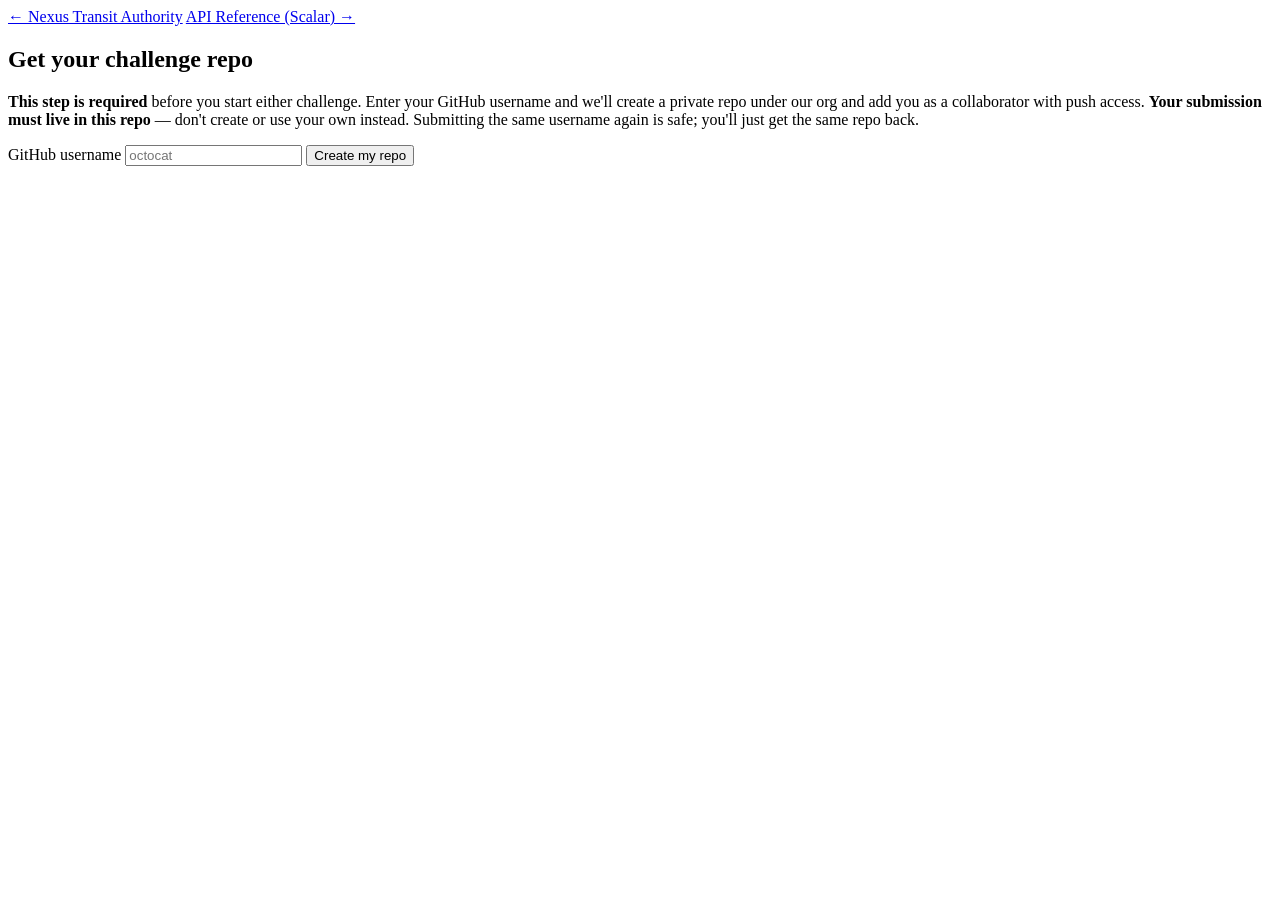
==== site/apply.html @ a9c8c715 "github creation" ====
<!doctype html>
<html lang="en">
<head>
<meta charset="utf-8">
<meta name="viewport" content="width=device-width, initial-scale=1">
<title>Get your challenge repo — Nexus Transit Authority</title>
<link rel="stylesheet" href="/style.css">
</head>
<body>
<header class="site-header">
  <a href="/" class="brand">← Nexus Transit Authority</a>
  <a href="/docs" class="docs-link">API Reference (Scalar) →</a>
</header>

<article class="markdown-body">
  <h1>Get your challenge repo</h1>
  <p>
    <strong>This step is required</strong> before you start either
    challenge. Enter your GitHub username and we'll create a private repo
    under our org and add you as a collaborator with push access.
    <strong>Your submission must live in this repo</strong> — don't create
    or use your own instead. Submitting the same username again is safe;
    you'll just get the same repo back.
  </p>

  <form id="apply-form" class="apply-form">
    <label for="githubUsername">GitHub username</label>
    <input id="githubUsername" name="githubUsername" type="text"
           placeholder="octocat" autocomplete="off" required>
    <button type="submit">Create my repo</button>
  </form>

  <p id="apply-result" class="apply-result" hidden></p>
</article>

<script>
  const form = document.getElementById("apply-form");
  const result = document.getElementById("apply-result");

  form.addEventListener("submit", async (event) => {
    event.preventDefault();
    const username = document.getElementById("githubUsername").value.trim();

    result.hidden = false;
    result.className = "apply-result";
    result.textContent = "Creating your repo…";

    try {
      const res = await fetch("/apply", {
        method: "POST",
        headers: { "Content-Type": "application/json" },
        body: JSON.stringify({ githubUsername: username }),
      });
      const data = await res.json();

      if (!res.ok) {
        result.className = "apply-result apply-result-error";
        result.textContent = data.detail || "Something went wrong — try again.";
        return;
      }

      result.className = "apply-result apply-result-success";
      result.innerHTML = `Repo ready: <a href="${data.repoUrl}" target="_blank" rel="noopener">${data.repoUrl}</a>`;
    } catch (err) {
      result.className = "apply-result apply-result-error";
      result.textContent = "Network error — try again.";
    }
  });
</script>
</body>
</html>
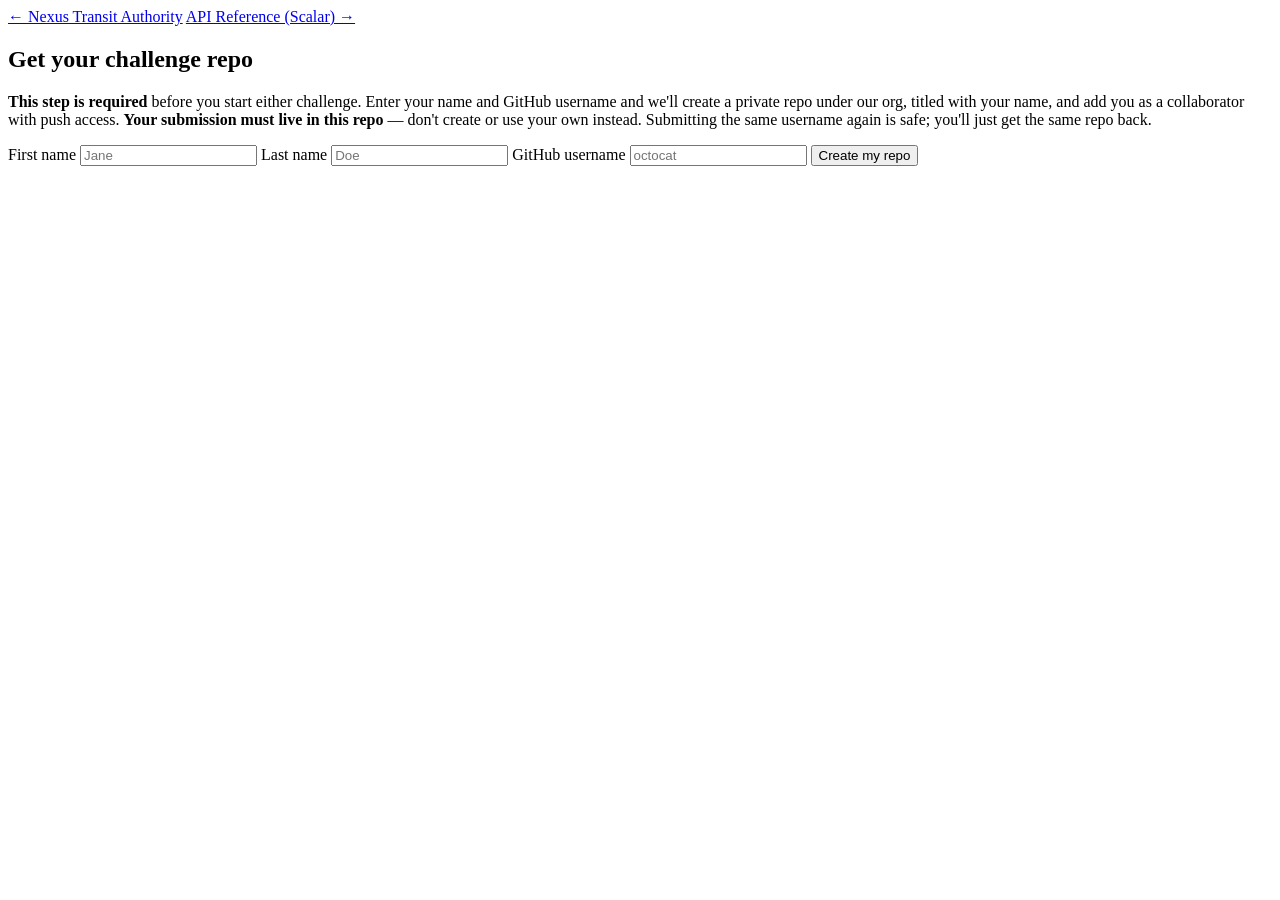
==== commit 29691ff6: "repo renaming" ====
--- a/site/apply.html
+++ b/site/apply.html
@@ -5,6 +5,7 @@
 <meta name="viewport" content="width=device-width, initial-scale=1">
 <title>Get your challenge repo — Nexus Transit Authority</title>
 <link rel="stylesheet" href="/style.css">
+<script src="/no-copy.js" defer></script>
 </head>
 <body>
 <header class="site-header">
@@ -16,17 +17,27 @@
   <h1>Get your challenge repo</h1>
   <p>
     <strong>This step is required</strong> before you start either
-    challenge. Enter your GitHub username and we'll create a private repo
-    under our org and add you as a collaborator with push access.
+    challenge. Enter your name and GitHub username and we'll create a
+    private repo under our org, titled with your name, and add you as a
+    collaborator with push access.
     <strong>Your submission must live in this repo</strong> — don't create
     or use your own instead. Submitting the same username again is safe;
     you'll just get the same repo back.
   </p>
 
   <form id="apply-form" class="apply-form">
+    <label for="firstName">First name</label>
+    <input id="firstName" name="firstName" type="text"
+           placeholder="Jane" autocomplete="given-name" required>
+
+    <label for="lastName">Last name</label>
+    <input id="lastName" name="lastName" type="text"
+           placeholder="Doe" autocomplete="family-name" required>
+
     <label for="githubUsername">GitHub username</label>
     <input id="githubUsername" name="githubUsername" type="text"
            placeholder="octocat" autocomplete="off" required>
+
     <button type="submit">Create my repo</button>
   </form>
 
@@ -39,6 +50,8 @@
 
   form.addEventListener("submit", async (event) => {
     event.preventDefault();
+    const firstName = document.getElementById("firstName").value.trim();
+    const lastName = document.getElementById("lastName").value.trim();
     const username = document.getElementById("githubUsername").value.trim();
 
     result.hidden = false;
@@ -49,7 +62,7 @@
       const res = await fetch("/apply", {
         method: "POST",
         headers: { "Content-Type": "application/json" },
-        body: JSON.stringify({ githubUsername: username }),
+        body: JSON.stringify({ githubUsername: username, firstName, lastName }),
       });
       const data = await res.json();
 
